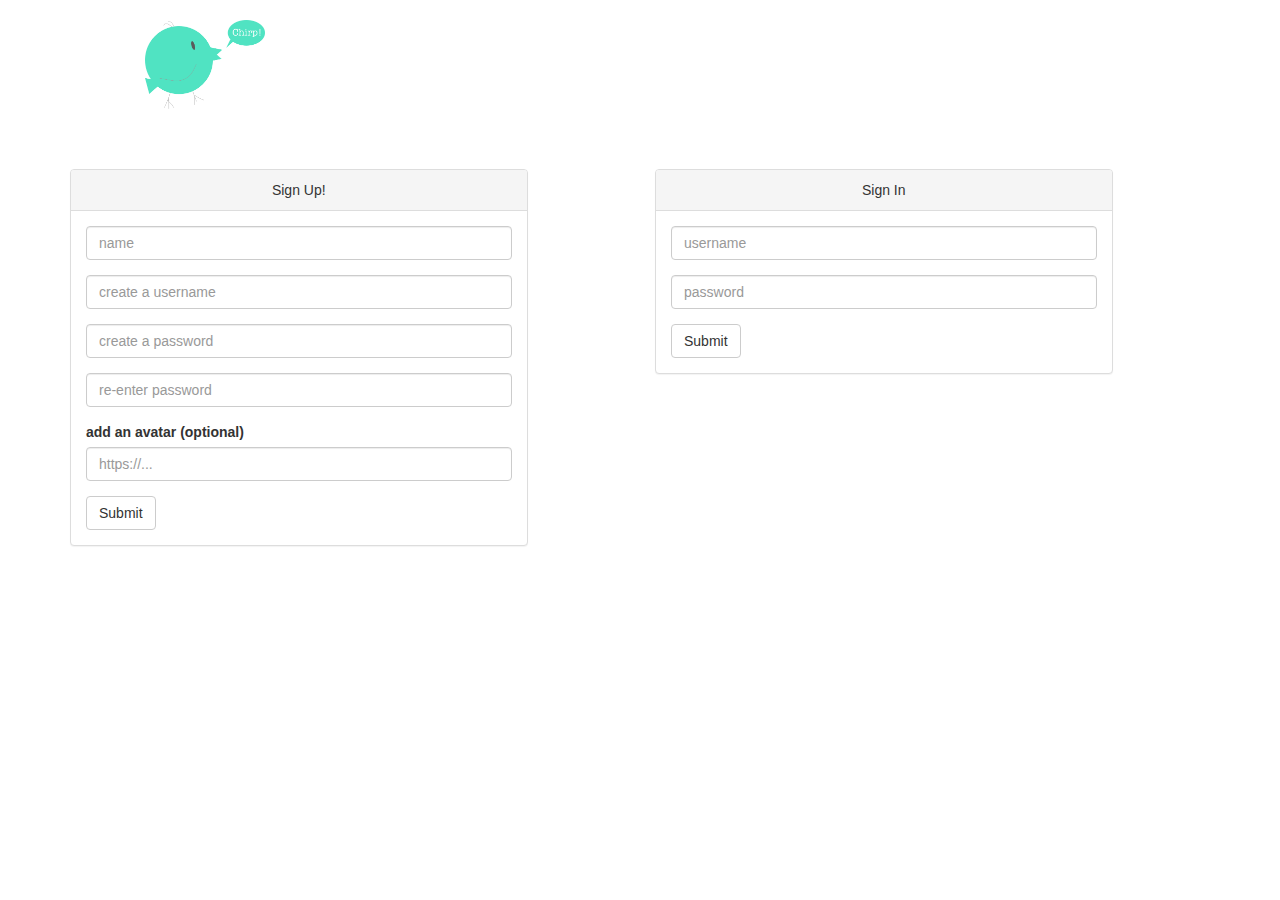
==== index.html @ 8201d025 "structured html pages roughly. began adding css styling." ====
<!doctype html>
<html>
<head>
    <title></title>
    <meta charset="utf-8" />
    <meta name="viewport" content="width=device-width, initial-scale=1.0" />
    <script type="text/javascript" src="https://cdn.polyfill.io/v2/polyfill.min.js?features=es6,fetch,Array.prototype.includes"></script>
    <link rel="stylesheet" href="https://maxcdn.bootstrapcdn.com/bootstrap/3.3.7/css/bootstrap.min.css" integrity="sha384-BVYiiSIFeK1dGmJRAkycuHAHRg32OmUcww7on3RYdg4Va+PmSTsz/K68vbdEjh4u" crossorigin="anonymous">
    <link rel="stylesheet" href="global.css" />
</head>
<body>

    <div class="container">
        <div class="row logo">
            <div class="col-sm-6 col-sm-offset-3">
                <img src="img/chirp-logo.png" alt="chirp logo" class="text-center"/>
            </div>
        </div>
            <div class="row">
            <div class="col-sm-5 col-offset-1">
                <br/>
                <br/>
                
                <div class="panel panel-default">
                    <div class="panel-heading text-center">
                        Sign Up!
                    </div>
                    <div class="panel-body">
                        <div class="form-group">
                            <input type="text" class="form-control" placeholder="name">
                        </div>
                        <div class="form-group">
                            <input type="text" class="form-control" placeholder="create a username">
                        </div>
                        <div class="form-group">
                            <input type="text" class="form-control" placeholder="create a password">
                        </div>
                        <div class="form-group">
                            <input type="text" class="form-control" placeholder="re-enter password">
                        </div>
                        <div class="form-group">
                            <label>add an avatar (optional)</label>
                            <input type="text" class="form-control" placeholder="https://...">
                        </div>
                        <a href="dashboard.html" class="btn btn-default">Submit</a>
                    </div>
                </div>
            </div>
            <div class="col-sm-5 col-sm-offset-1">
                <br/>
                <br/>
                <div class="panel panel-default">
                    <div class="panel-heading text-center">
                        Sign In
                    </div>
                    <div class="panel-body">
                        <div class="form-group">
                            <input type="text" class="form-control" placeholder="username">
                        </div>
                        <div class="form-group">
                            <input type="text" class="form-control" placeholder="password">
                        </div>
                        <a href="dashboard.html" class="btn btn-default">Submit</a>
                        
                    </div>
                </div>
            </div>
        </div>
    </div>

    <script src="global.js"></script>
</body>
</html>
---- global.css ----
* {
    box-sizing: border-box;
}
img {
    width: 100%;
}

.logo {
    max-width: 300px;
    padding-top: 20px;
    margin-bottom: 20px;
}

#logout {
    float: right;
    font-size: 20px;
}

#settings {
    float: right;
    font-size: 20px;
}

.avatar {
    display: inline;
    border-radius: 50%;
    max-width: 100px;
    padding-left: 20px;
    margin-right: 20px;
}

.follow {
    margin-left: 40px;
}
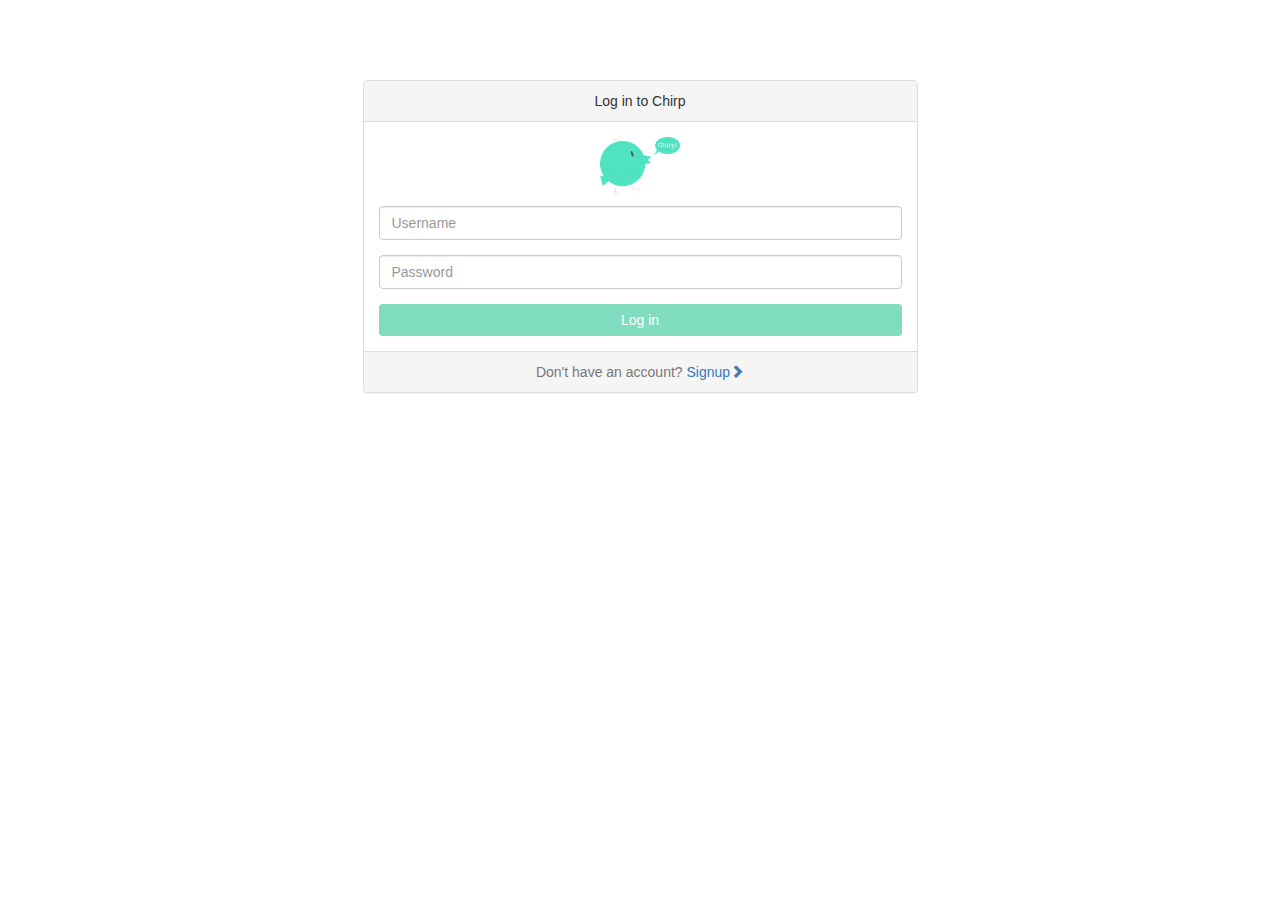
==== commit 7bf02ab5: "added javascript pages for chirp.  didnt add a settings page yet, not positive how to code for follo" ====
--- a/index.html
+++ b/index.html
@@ -6,68 +6,40 @@
     <meta name="viewport" content="width=device-width, initial-scale=1.0" />
     <script type="text/javascript" src="https://cdn.polyfill.io/v2/polyfill.min.js?features=es6,fetch,Array.prototype.includes"></script>
     <link rel="stylesheet" href="https://maxcdn.bootstrapcdn.com/bootstrap/3.3.7/css/bootstrap.min.css" integrity="sha384-BVYiiSIFeK1dGmJRAkycuHAHRg32OmUcww7on3RYdg4Va+PmSTsz/K68vbdEjh4u" crossorigin="anonymous">
-    <link rel="stylesheet" href="global.css" />
+    <link rel="stylesheet" href="css/global.css" />
 </head>
 <body>
 
     <div class="container">
-        <div class="row logo">
+        <div class="row">
             <div class="col-sm-6 col-sm-offset-3">
-                <img src="img/chirp-logo.png" alt="chirp logo" class="text-center"/>
-            </div>
-        </div>
-            <div class="row">
-            <div class="col-sm-5 col-offset-1">
                 <br/>
                 <br/>
-                
-                <div class="panel panel-default">
-                    <div class="panel-heading text-center">
-                        Sign Up!
-                    </div>
-                    <div class="panel-body">
-                        <div class="form-group">
-                            <input type="text" class="form-control" placeholder="name">
-                        </div>
-                        <div class="form-group">
-                            <input type="text" class="form-control" placeholder="create a username">
-                        </div>
-                        <div class="form-group">
-                            <input type="text" class="form-control" placeholder="create a password">
-                        </div>
-                        <div class="form-group">
-                            <input type="text" class="form-control" placeholder="re-enter password">
-                        </div>
-                        <div class="form-group">
-                            <label>add an avatar (optional)</label>
-                            <input type="text" class="form-control" placeholder="https://...">
-                        </div>
-                        <a href="dashboard.html" class="btn btn-default">Submit</a>
-                    </div>
-                </div>
-            </div>
-            <div class="col-sm-5 col-sm-offset-1">
                 <br/>
                 <br/>
                 <div class="panel panel-default">
                     <div class="panel-heading text-center">
-                        Sign In
+                        Log in to Chirp
                     </div>
                     <div class="panel-body">
+                        <img src="img/chirp-logo.png" alt="chirp logo" class="logo img-responsive center-block"/>
                         <div class="form-group">
-                            <input type="text" class="form-control" placeholder="username">
+                            <input type="text" name="username" class="form-control" id="username" placeholder="Username">
                         </div>
                         <div class="form-group">
-                            <input type="text" class="form-control" placeholder="password">
+                            <input type="password" name="password" id="password" class="form-control" placeholder="Password">
                         </div>
-                        <a href="dashboard.html" class="btn btn-default">Submit</a>
-                        
+                        <a href="dashboard.html" class="btn btn-default btn-block" id="loginButton">Log in</a>
+                    </div>
+                    <div class="panel-footer text-muted text-center">
+                        Don't have an account? <a href="signup.html">Signup</a><span class="glyphicon glyphicon-chevron-right"></span>
                     </div>
                 </div>
             </div>
         </div>
     </div>
 
-    <script src="global.js"></script>
+    <script src="js/signin.js"></script>
+    <script src="js/global.js"></script>
 </body>
-</html>+</html>
--- a/css/global.css
+++ b/css/global.css
@@ -0,0 +1,93 @@
+* {
+    box-sizing: border-box;
+}
+/*img {
+    width: 100%;
+}*/
+body {
+    background-image: url(img/cream_pixels.png);
+}
+
+.logo {
+    max-width: 80px;
+    margin-bottom: 10px;
+    display: block;
+    margin-right: auto;
+    margin-left: auto;
+}
+
+.dashlogo {
+    max-width: 50px;
+}
+
+#go-back {
+   padding: 5px;
+    text-decoration: none;
+    float: right;
+    font-size: 20px; 
+}
+
+
+#settings {
+    padding: 5px;
+    text-decoration: none;
+    float: right;
+    font-size: 20px;
+}
+
+#logout {
+    padding: 5px;
+    text-decoration: none;
+    float: right;
+    font-size: 20px;
+}
+
+.user-avatar img {
+    display: block;
+    margin-right: auto;
+    margin-left: auto;
+    max-width: 80px;
+    border-radius: 50%;
+}
+
+.avatar {
+    display: inline;
+    border-radius: 50%;
+    max-width: 60px;
+    margin-right: 20px;
+}
+
+.follow {
+    margin-left: 40px;
+}
+
+.avatar-label {
+    font-weight: normal;
+}
+
+.btn {
+    background: #7fdcbf;
+    border: none;
+    color: white;
+}
+
+.btn:hover {
+    background: #6bb9a2;
+    color: white;
+}
+
+.panel-footer a {
+    text-decoration: none;
+}
+
+.glyphicon-chevron-right {
+    color: #417db4;
+}
+
+.btn-follow {
+    margin-left: 10px;
+}
+
+h3 {
+    padding-bottom: 15px;
+}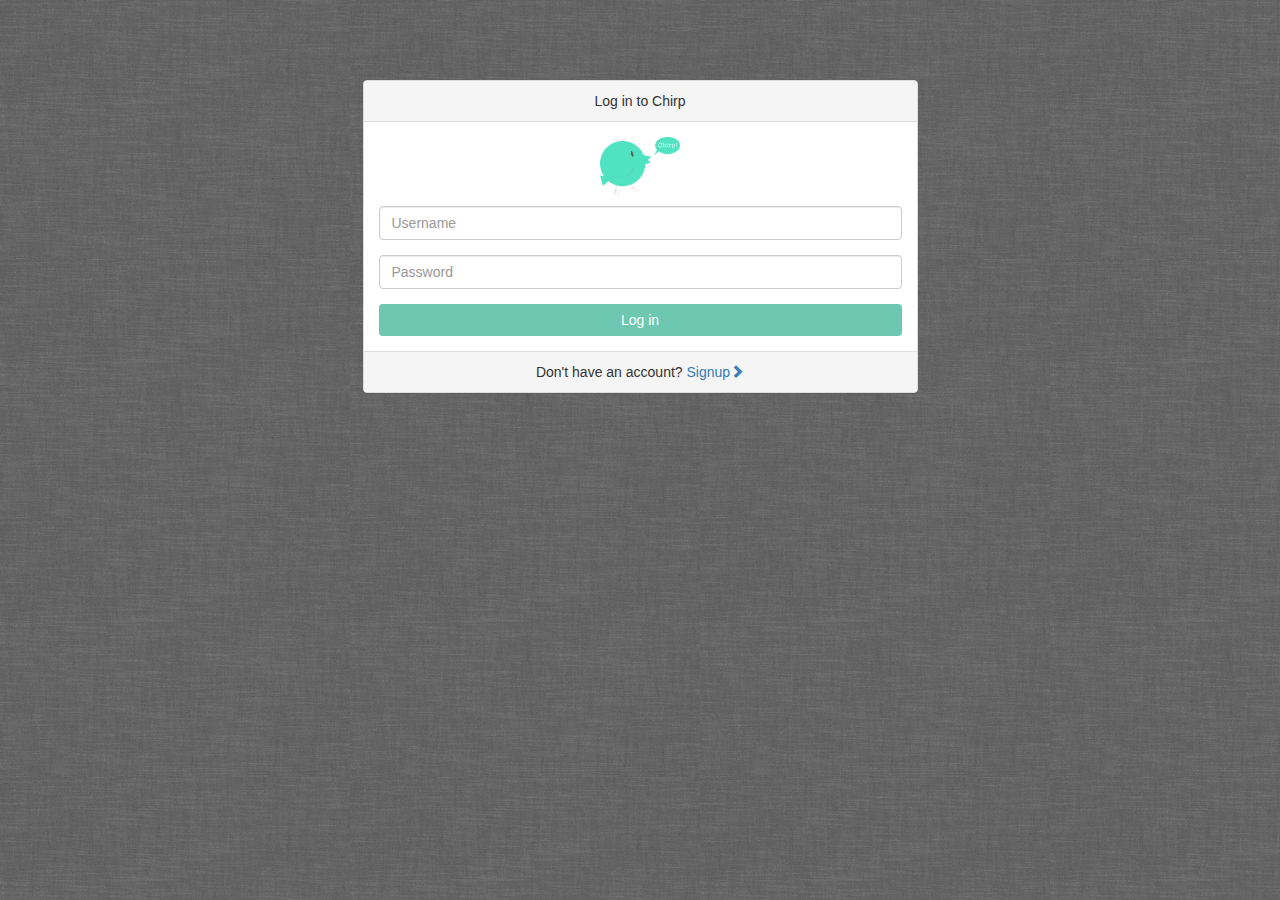
==== commit 54baf12b: "continued building functionality of Chirp - made it through signup, login, viewing chirps and postin" ====
--- a/index.html
+++ b/index.html
@@ -1,7 +1,7 @@
 <!doctype html>
 <html>
 <head>
-    <title></title>
+    <title>Sign in to Chirp</title>
     <meta charset="utf-8" />
     <meta name="viewport" content="width=device-width, initial-scale=1.0" />
     <script type="text/javascript" src="https://cdn.polyfill.io/v2/polyfill.min.js?features=es6,fetch,Array.prototype.includes"></script>
@@ -29,9 +29,9 @@
                         <div class="form-group">
                             <input type="password" name="password" id="password" class="form-control" placeholder="Password">
                         </div>
-                        <a href="dashboard.html" class="btn btn-default btn-block" id="loginButton">Log in</a>
+                        <button type="button" class="btn btn-default btn-block" id="loginButton">Log in</button>
                     </div>
-                    <div class="panel-footer text-muted text-center">
+                    <div class="panel-footer text-center">
                         Don't have an account? <a href="signup.html">Signup</a><span class="glyphicon glyphicon-chevron-right"></span>
                     </div>
                 </div>
--- a/css/global.css
+++ b/css/global.css
@@ -5,7 +5,8 @@
     width: 100%;
 }*/
 body {
-    background-image: url(img/cream_pixels.png);
+    /*background: #ccffff;*/
+    background-image: url(../img/grey_wash_wall.png);
 }
 
 .logo {
@@ -24,7 +25,10 @@
    padding: 5px;
     text-decoration: none;
     float: right;
-    font-size: 20px; 
+    font-size: 20px;
+    color: white;
+    cursor: pointer;
+    
 }
 
 
@@ -33,6 +37,8 @@
     text-decoration: none;
     float: right;
     font-size: 20px;
+    color: white;
+    cursor: pointer;
 }
 
 #logout {
@@ -40,6 +46,9 @@
     text-decoration: none;
     float: right;
     font-size: 20px;
+    color: white;
+    cursor: pointer;
+    
 }
 
 .user-avatar img {
@@ -66,7 +75,7 @@
 }
 
 .btn {
-    background: #7fdcbf;
+    background: #6ec7b1;
     border: none;
     color: white;
 }
@@ -74,6 +83,10 @@
 .btn:hover {
     background: #6bb9a2;
     color: white;
+}
+
+.panel-heading {
+    background: #e9edf0;
 }
 
 .panel-footer a {
@@ -90,4 +103,8 @@
 
 h3 {
     padding-bottom: 15px;
+}
+
+ul {
+    list-style: none;
 }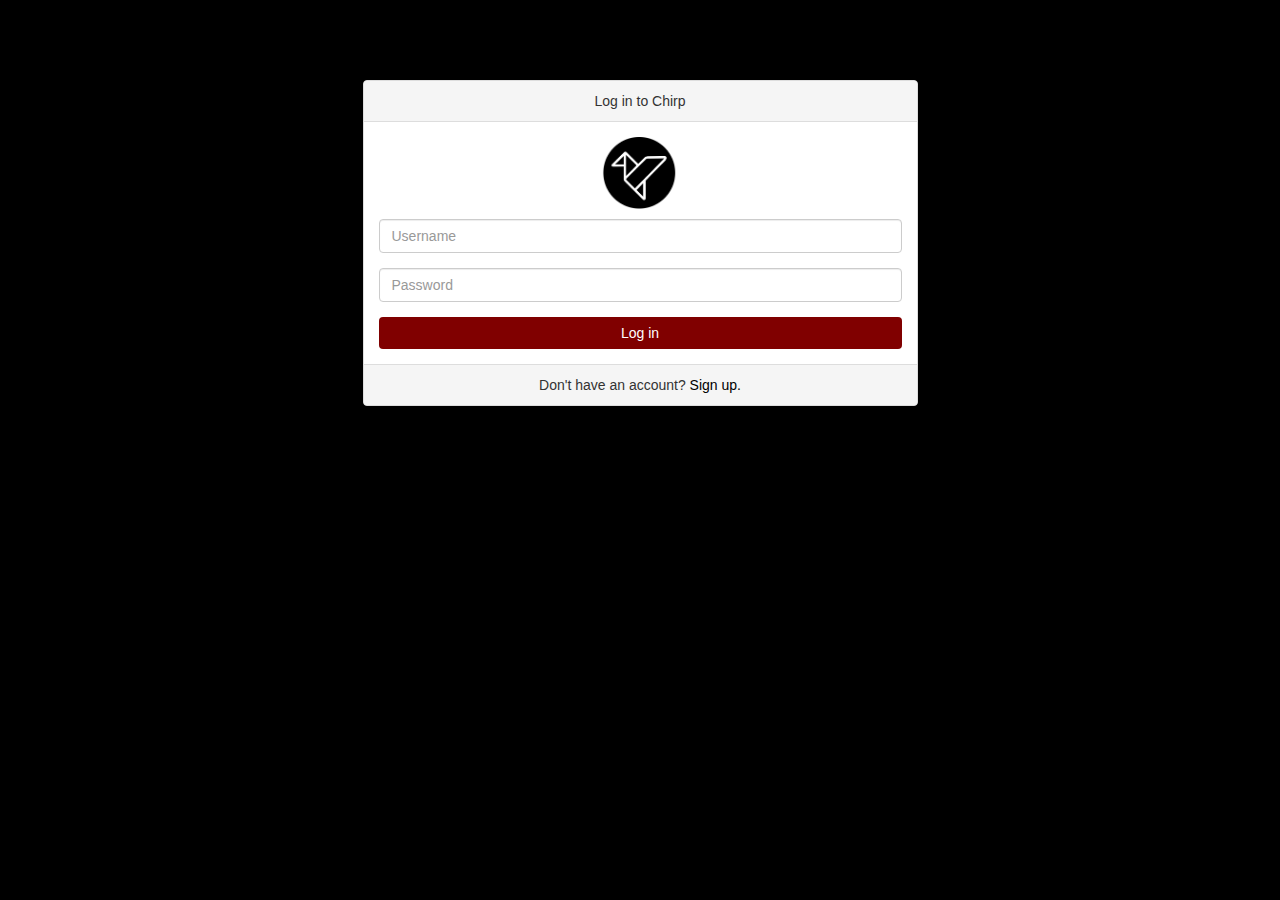
==== commit c4031c94: "refactored styling and structure of chirp app" ====
--- a/index.html
+++ b/index.html
@@ -22,7 +22,7 @@
                         Log in to Chirp
                     </div>
                     <div class="panel-body">
-                        <img src="img/chirp-logo.png" alt="chirp logo" class="logo img-responsive center-block"/>
+                        <img src="img/chirp.png" alt="chirp logo" class="logo img-responsive center-block"/>
                         <div class="form-group">
                             <input type="text" name="username" class="form-control" id="username" placeholder="Username">
                         </div>
@@ -32,7 +32,7 @@
                         <button type="button" class="btn btn-default btn-block" id="loginButton">Log in</button>
                     </div>
                     <div class="panel-footer text-center">
-                        Don't have an account? <a href="signup.html">Signup</a><span class="glyphicon glyphicon-chevron-right"></span>
+                        Don't have an account? <a href="signup.html">Sign up.</a></span>
                     </div>
                 </div>
             </div>
--- a/css/global.css
+++ b/css/global.css
@@ -5,8 +5,8 @@
     width: 100%;
 }*/
 body {
-    /*background: #ccffff;*/
-    background-image: url(../img/grey_wash_wall.png);
+    background: black;
+    /*background-image: url(../img/grey_wash_wall.png);*/
 }
 
 .logo {
@@ -75,13 +75,16 @@
 }
 
 .btn {
-    background: #6ec7b1;
+    background: #800000;
     border: none;
     color: white;
 }
-
+a, 
+a:hover {
+    color: black;
+}
 .btn:hover {
-    background: #6bb9a2;
+    background: #800000;
     color: white;
 }
 
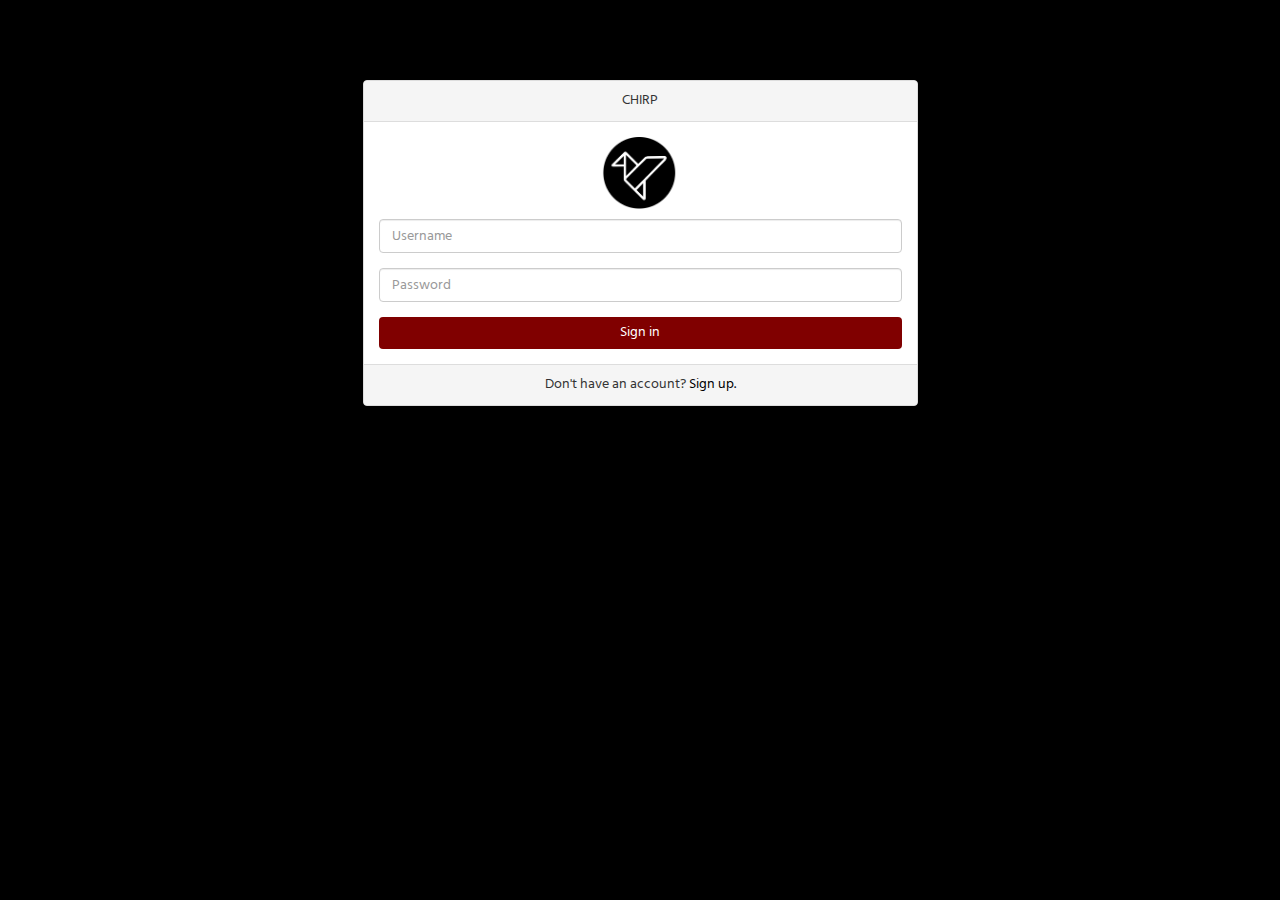
==== commit c6c6b88b: "updated font family and favicon" ====
--- a/index.html
+++ b/index.html
@@ -6,7 +6,9 @@
     <meta name="viewport" content="width=device-width, initial-scale=1.0" />
     <script type="text/javascript" src="https://cdn.polyfill.io/v2/polyfill.min.js?features=es6,fetch,Array.prototype.includes"></script>
     <link rel="stylesheet" href="https://maxcdn.bootstrapcdn.com/bootstrap/3.3.7/css/bootstrap.min.css" integrity="sha384-BVYiiSIFeK1dGmJRAkycuHAHRg32OmUcww7on3RYdg4Va+PmSTsz/K68vbdEjh4u" crossorigin="anonymous">
+    <link href="https://fonts.googleapis.com/css?family=Hind:300,400" rel="stylesheet">
     <link rel="stylesheet" href="css/global.css" />
+    <link rel="icon" href="img/chirp.png" />
 </head>
 <body>
 
@@ -19,7 +21,7 @@
                 <br/>
                 <div class="panel panel-default">
                     <div class="panel-heading text-center">
-                        Log in to Chirp
+                        CHIRP
                     </div>
                     <div class="panel-body">
                         <img src="img/chirp.png" alt="chirp logo" class="logo img-responsive center-block"/>
@@ -29,7 +31,7 @@
                         <div class="form-group">
                             <input type="password" name="password" id="password" class="form-control" placeholder="Password">
                         </div>
-                        <button type="button" class="btn btn-default btn-block" id="loginButton">Log in</button>
+                        <button type="button" class="btn btn-default btn-block" id="loginButton">Sign in</button>
                     </div>
                     <div class="panel-footer text-center">
                         Don't have an account? <a href="signup.html">Sign up.</a></span>
--- a/css/global.css
+++ b/css/global.css
@@ -6,7 +6,7 @@
 }*/
 body {
     background: black;
-    /*background-image: url(../img/grey_wash_wall.png);*/
+    font-family: 'Hind', sans-serif;
 }
 
 .logo {
